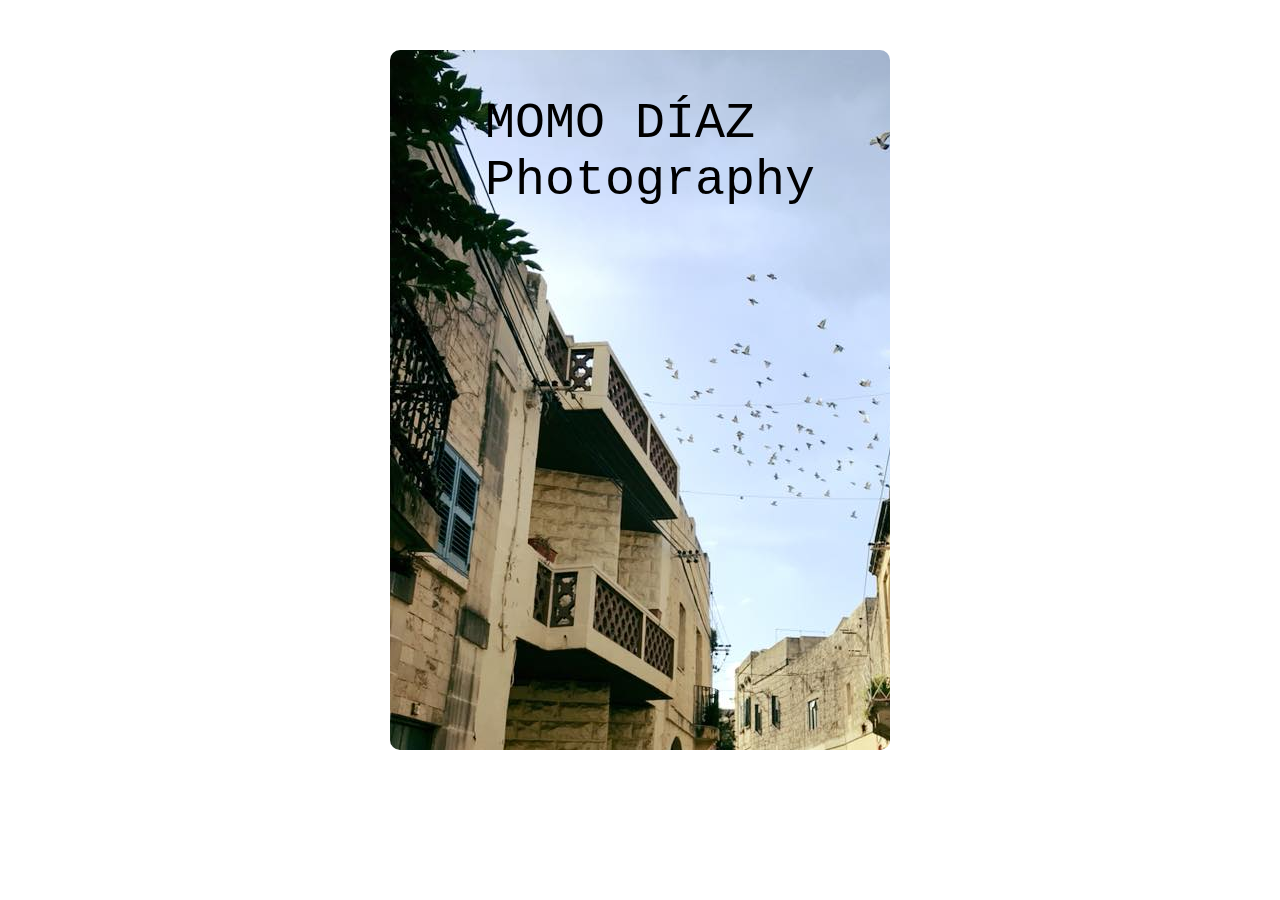
==== index.html @ ed0d8618 "momodiaz first try" ====
<!DOCTYPE html>
<html>
<head>
    <meta http-equiv="Content-Type" content="text/html;charset=UTF-8">
    <meta name="viewport" content="width=device-width, initial-scale=1.0">
    <title>MOMÓ DIAZ</title>
    <link rel="stylesheet" href="styles.css" type="text/css">
</head>
<body>
    <div class="openingimage">
            <p class="caption">MOMO DÍAZ Photography</p>
       </div>
    
</body>
</html>
---- styles.css ----
.openingimage {
    background-image: url(street.webp);
    width: 500px;
    height: 700px;
    display: block;
    margin-left: auto;
    margin-right: auto; 
    border-radius: 10px
}
.caption {
    font-size: 50px;
    font-family: 'Courier New', Courier, monospace;
    font-style: bold;
    font-stretch: expanded;
    display: block;
    padding: 45px;
    margin-left: 10%;
    top: 80%;


       
}
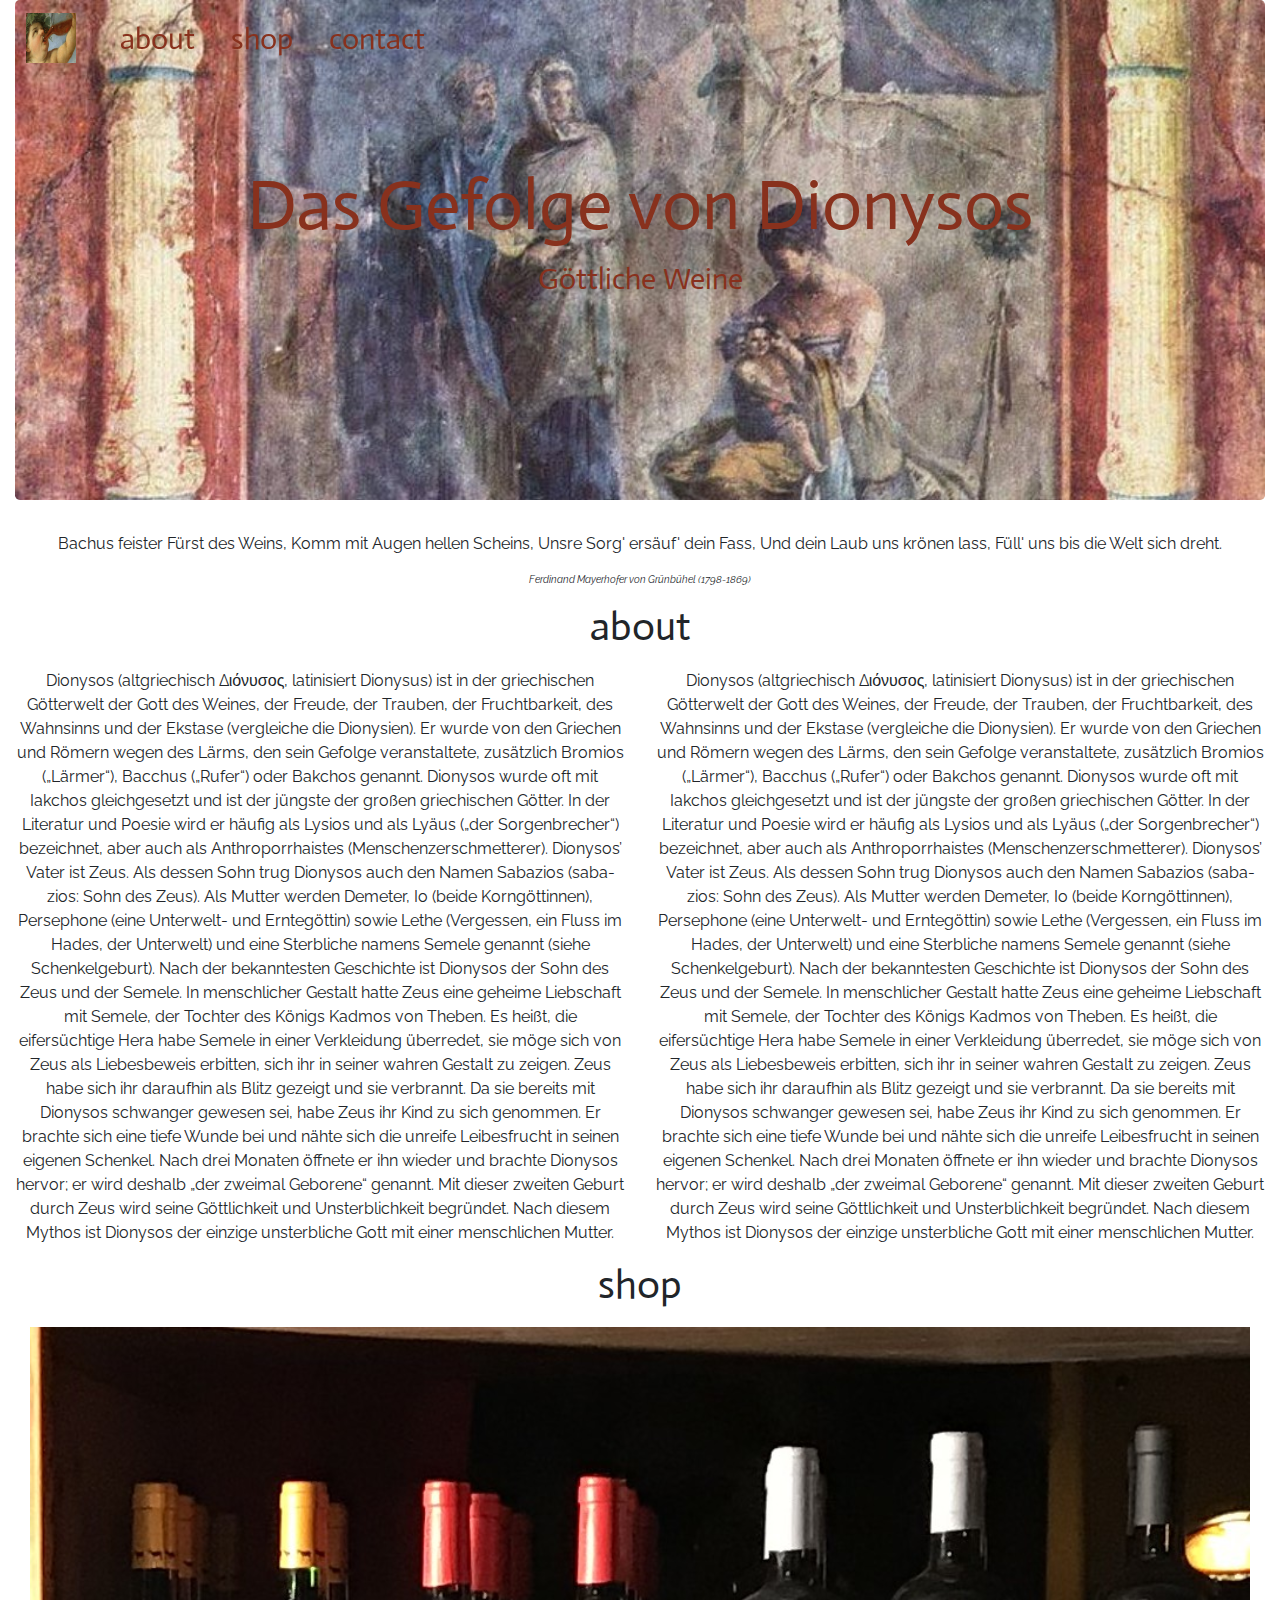
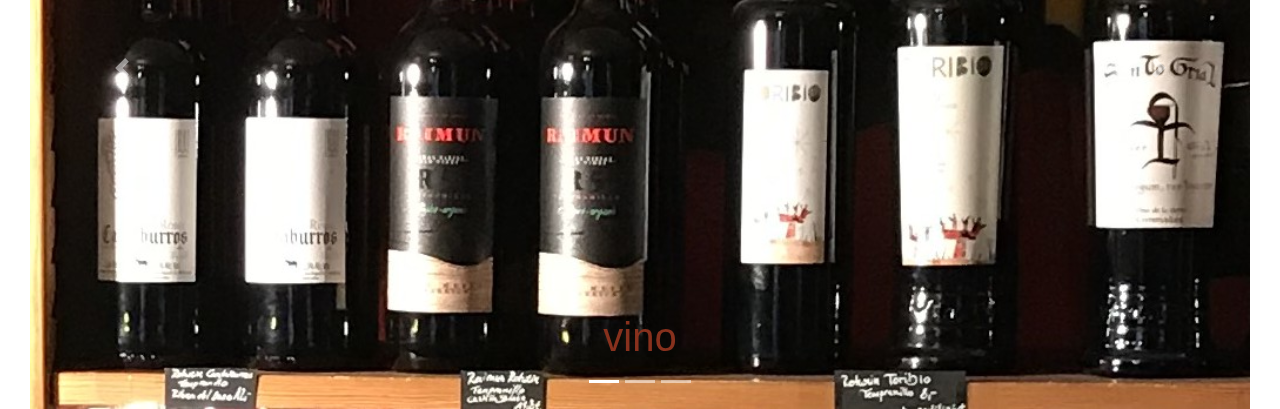
==== commit 3d002bb9: "add about and shop" ====
--- a/index.html
+++ b/index.html
@@ -1,15 +1,128 @@
-<!DOCTYPE html>
-<html>
-<head>
-    <meta http-equiv="Content-Type" content="text/html;charset=UTF-8">
-    <meta name="viewport" content="width=device-width, initial-scale=1.0">
-    <title>MOMÓ DIAZ</title>
-    <link rel="stylesheet" href="styles.css" type="text/css">
-</head>
-<body>
-    <div class="openingimage">
-            <p class="caption">MOMO DÍAZ Photography</p>
-       </div>
+<!doctype html>
+<html lang="en">
+  <head>
+    <!-- Required meta tags -->
+    <meta charset="utf-8">
+    <meta name="viewport" content="width=device-width, initial-scale=1, shrink-to-fit=no">
+
+    <!-- Bootstrap CSS -->
+    <link rel="preconnect" href="https://fonts.gstatic.com">
+    <link rel="preconnect" href="https://fonts.gstatic.com">
+    <link href="https://fonts.googleapis.com/css2?family=Actor&family=Raleway&display=swap" rel="stylesheet"> 
+    <link rel="stylesheet" href="https://maxcdn.bootstrapcdn.com/bootstrap/4.0.0/css/bootstrap.min.css" integrity="sha384-Gn5384xqQ1aoWXA+058RXPxPg6fy4IWvTNh0E263XmFcJlSAwiGgFAW/dAiS6JXm" crossorigin="anonymous">
+    <link rel="stylesheet" href="style.css" type="text/css">
+    <title>Das Gefolge von Dionysos</title>
+  </head>
+  <body>
+    <div class="container-fluid">
+      <nav class="navbar navbar-expand-sm bg-transparent navbar-light fixed-top">
+        <ul class="navbar-nav">
+          <li class="nav-item">
+            <a class="navbar-brand" href="#"><img src="images/dionysos.jpg" alt="" width="50px" height="50px"></a>
+          </li>
+          <li class="nav-item">
+            <a class="nav-link" href="#about">about</a>
+          </li>
+          <li class="nav-item">
+            <a class="nav-link" href="#shop">shop</a>
+          </li>
+          <li class="nav-item">
+            <a class="nav-link" href="#contact">contact</a>
+          </li>
+        </ul>
+      </nav>
+    </div>
+    <div class="container-fluid">
+      <div class="jumbotron ">
+          <div class="container text-center">
+        <h1>Das Gefolge von Dionysos</h1>
+        <p>Göttliche Weine</p>
+          </div>
+      </div>
+    </div>
+  </div>
+
+  <div class="container-fluid">
+    <div class="row text-center">
+        <div class="col-md-12">
+        <p>Bachus feister Fürst des Weins,
+          Komm mit Augen hellen Scheins,
+          Unsre Sorg' ersäuf' dein Fass,
+          Und dein Laub uns krönen lass,
+          Füll' uns bis die Welt sich dreht.</p>
+          <p class="Zitat">Ferdinand Mayerhofer von Grünbühel (1798-1869)</p> 
+        </div>
+        
+  <div class="container-fluid">
+    <h2 id="about">about</h2>
+    <div class="row text-center"> 
+      <div class="col-md-6">
+        <p>Dionysos (altgriechisch Διόνυσος, latinisiert Dionysus) ist in der griechischen Götterwelt der Gott des Weines, der Freude, der Trauben, der Fruchtbarkeit, des Wahnsinns und der Ekstase (vergleiche die Dionysien). Er wurde von den Griechen und Römern wegen des Lärms, den sein Gefolge veranstaltete, zusätzlich Bromios („Lärmer“), Bacchus („Rufer“) oder Bakchos genannt. Dionysos wurde oft mit Iakchos gleichgesetzt und ist der jüngste der großen griechischen Götter. In der Literatur und Poesie wird er häufig als Lysios und als Lyäus („der Sorgenbrecher“) bezeichnet, aber auch als Anthroporrhaistes (Menschenzerschmetterer). Dionysos’ Vater ist Zeus. Als dessen Sohn trug Dionysos auch den Namen Sabazios (saba-zios: Sohn des Zeus). Als Mutter werden Demeter, Io (beide Korngöttinnen), Persephone (eine Unterwelt- und Erntegöttin) sowie Lethe (Vergessen, ein Fluss im Hades, der Unterwelt) und eine Sterbliche namens Semele genannt (siehe Schenkelgeburt).
+          Nach der bekanntesten Geschichte ist Dionysos der Sohn des Zeus und der Semele. In menschlicher Gestalt hatte Zeus eine geheime Liebschaft mit Semele, der Tochter des Königs Kadmos von Theben. Es heißt, die eifersüchtige Hera habe Semele in einer Verkleidung überredet, sie möge sich von Zeus als Liebesbeweis erbitten, sich ihr in seiner wahren Gestalt zu zeigen. Zeus habe sich ihr daraufhin als Blitz gezeigt und sie verbrannt. Da sie bereits mit Dionysos schwanger gewesen sei, habe Zeus ihr Kind zu sich genommen. Er brachte sich eine tiefe Wunde bei und nähte sich die unreife Leibesfrucht in seinen eigenen Schenkel. Nach drei Monaten öffnete er ihn wieder und brachte Dionysos hervor; er wird deshalb „der zweimal Geborene“ genannt. Mit dieser zweiten Geburt durch Zeus wird seine Göttlichkeit und Unsterblichkeit begründet. Nach diesem Mythos ist Dionysos der einzige unsterbliche Gott mit einer menschlichen Mutter.
+        </p>
+      </div>
+      <div class="col-md-6">
+        <p>Dionysos (altgriechisch Διόνυσος, latinisiert Dionysus) ist in der griechischen Götterwelt der Gott des Weines, der Freude, der Trauben, der Fruchtbarkeit, des Wahnsinns und der Ekstase (vergleiche die Dionysien). Er wurde von den Griechen und Römern wegen des Lärms, den sein Gefolge veranstaltete, zusätzlich Bromios („Lärmer“), Bacchus („Rufer“) oder Bakchos genannt. Dionysos wurde oft mit Iakchos gleichgesetzt und ist der jüngste der großen griechischen Götter. In der Literatur und Poesie wird er häufig als Lysios und als Lyäus („der Sorgenbrecher“) bezeichnet, aber auch als Anthroporrhaistes (Menschenzerschmetterer). Dionysos’ Vater ist Zeus. Als dessen Sohn trug Dionysos auch den Namen Sabazios (saba-zios: Sohn des Zeus). Als Mutter werden Demeter, Io (beide Korngöttinnen), Persephone (eine Unterwelt- und Erntegöttin) sowie Lethe (Vergessen, ein Fluss im Hades, der Unterwelt) und eine Sterbliche namens Semele genannt (siehe Schenkelgeburt).
+          Nach der bekanntesten Geschichte ist Dionysos der Sohn des Zeus und der Semele. In menschlicher Gestalt hatte Zeus eine geheime Liebschaft mit Semele, der Tochter des Königs Kadmos von Theben. Es heißt, die eifersüchtige Hera habe Semele in einer Verkleidung überredet, sie möge sich von Zeus als Liebesbeweis erbitten, sich ihr in seiner wahren Gestalt zu zeigen. Zeus habe sich ihr daraufhin als Blitz gezeigt und sie verbrannt. Da sie bereits mit Dionysos schwanger gewesen sei, habe Zeus ihr Kind zu sich genommen. Er brachte sich eine tiefe Wunde bei und nähte sich die unreife Leibesfrucht in seinen eigenen Schenkel. Nach drei Monaten öffnete er ihn wieder und brachte Dionysos hervor; er wird deshalb „der zweimal Geborene“ genannt. Mit dieser zweiten Geburt durch Zeus wird seine Göttlichkeit und Unsterblichkeit begründet. Nach diesem Mythos ist Dionysos der einzige unsterbliche Gott mit einer menschlichen Mutter.
+        </p> 
+      </div>
+     </div>
+    </div>
+  </div>
+      
+  <div class="container-fluid">
+    <h2 id="shop" class="text-center">shop</h2>
+    <div id="demo" class="carousel slide text-center" data-ride="carousel">
+
+      <!-- Indicators -->
+      <ul class="carousel-indicators">
+        <li data-target="#demo" data-slide-to="0" class="active"></li>
+        <li data-target="#demo" data-slide-to="1"></li>
+        <li data-target="#demo" data-slide-to="2"></li>
+      </ul>
     
-</body>
+      <!-- The slideshow -->
+      <div class="carousel-inner">
+        <div class="carousel-item active">
+          <img src="images/vino.jpeg" alt="Wein">
+          <div class="carousel-caption">
+            <h3>vino</h3>
+          </div>
+        </div>
+        <div class="carousel-item">
+          <img src="images/jamonyqueso.jpeg" alt="Schinken und Kaese">
+          <div class="carousel-caption">
+            <h3>jamón y queso</h3>
+          </div>
+        </div>
+        <div class="carousel-item">
+          <img src="images/cake.jpeg" alt="cake">
+          <div class="carousel-caption">
+            <h3>cake</h3>
+          </div>
+        </div>
+      </div>
+    
+      <!-- Left and right controls -->
+      <a class="carousel-control-prev" href="#demo" data-slide="prev">
+        <span class="carousel-control-prev-icon"></span>
+      </a>
+      <a class="carousel-control-next" href="#demo" data-slide="next">
+        <span class="carousel-control-next-icon"></span>
+      </a>
+    
+    </div>
+
+
+    
+
+
+    
+
+    <!-- Optional JavaScript -->
+    <!-- jQuery first, then Popper.js, then Bootstrap JS -->
+    <script src="https://code.jquery.com/jquery-3.2.1.slim.min.js" integrity="sha384-KJ3o2DKtIkvYIK3UENzmM7KCkRr/rE9/Qpg6aAZGJwFDMVNA/GpGFF93hXpG5KkN" crossorigin="anonymous"></script>
+    <script src="https://cdnjs.cloudflare.com/ajax/libs/popper.js/1.12.9/umd/popper.min.js" integrity="sha384-ApNbgh9B+Y1QKtv3Rn7W3mgPxhU9K/ScQsAP7hUibX39j7fakFPskvXusvfa0b4Q" crossorigin="anonymous"></script>
+    <script src="https://maxcdn.bootstrapcdn.com/bootstrap/4.0.0/js/bootstrap.min.js" integrity="sha384-JZR6Spejh4U02d8jOt6vLEHfe/JQGiRRSQQxSfFWpi1MquVdAyjUar5+76PVCmYl" crossorigin="anonymous"></script>
+  </body>
 </html>--- a/style.css
+++ b/style.css
@@ -0,0 +1,62 @@
+.jumbotron {
+    background-image: url(images/saulen1200px.jpeg);
+    background-size: cover;
+    height: 500px
+    
+
+}
+h1 {
+    font-family: 'Actor', sans-serif;
+    font-size: 70px;
+    color: #88311d;
+    padding-top: 100px;
+    
+}
+.jumbotron p {
+    font-family: 'Actor', sans-serif;
+    font-size: 30px;
+    color: #88311d;
+    
+    
+    
+}
+.navbar-nav {
+    font-family: 'Actor', sans-serif; 
+}
+
+h2 {
+    font-size: 40px;
+    font-family: 'Actor', sans-serif;
+    padding-bottom: 10px;
+}
+p {
+    font-family: 'Raleway', sans-serif;
+}
+
+.Zitat {
+    font-size: 10px;
+    font-style: italic;
+}
+#about {
+    text-align: center;
+}
+.navbar.navbar-expand-sm.bg-transparent.navbar-light.fixed-top li a {
+    color: #88311d;
+}
+li {
+    margin-left: 10px;
+    margin-right: 10px;
+    font-size: 30px;
+}
+h3 {
+    font-size: 40px;
+    color: #88311d;
+}
+.carousel-inner img {
+    width: 100%;
+    height: 100%;
+    
+
+
+font-family: 'Actor', sans-serif;
+font-family: 'Raleway', sans-serif;
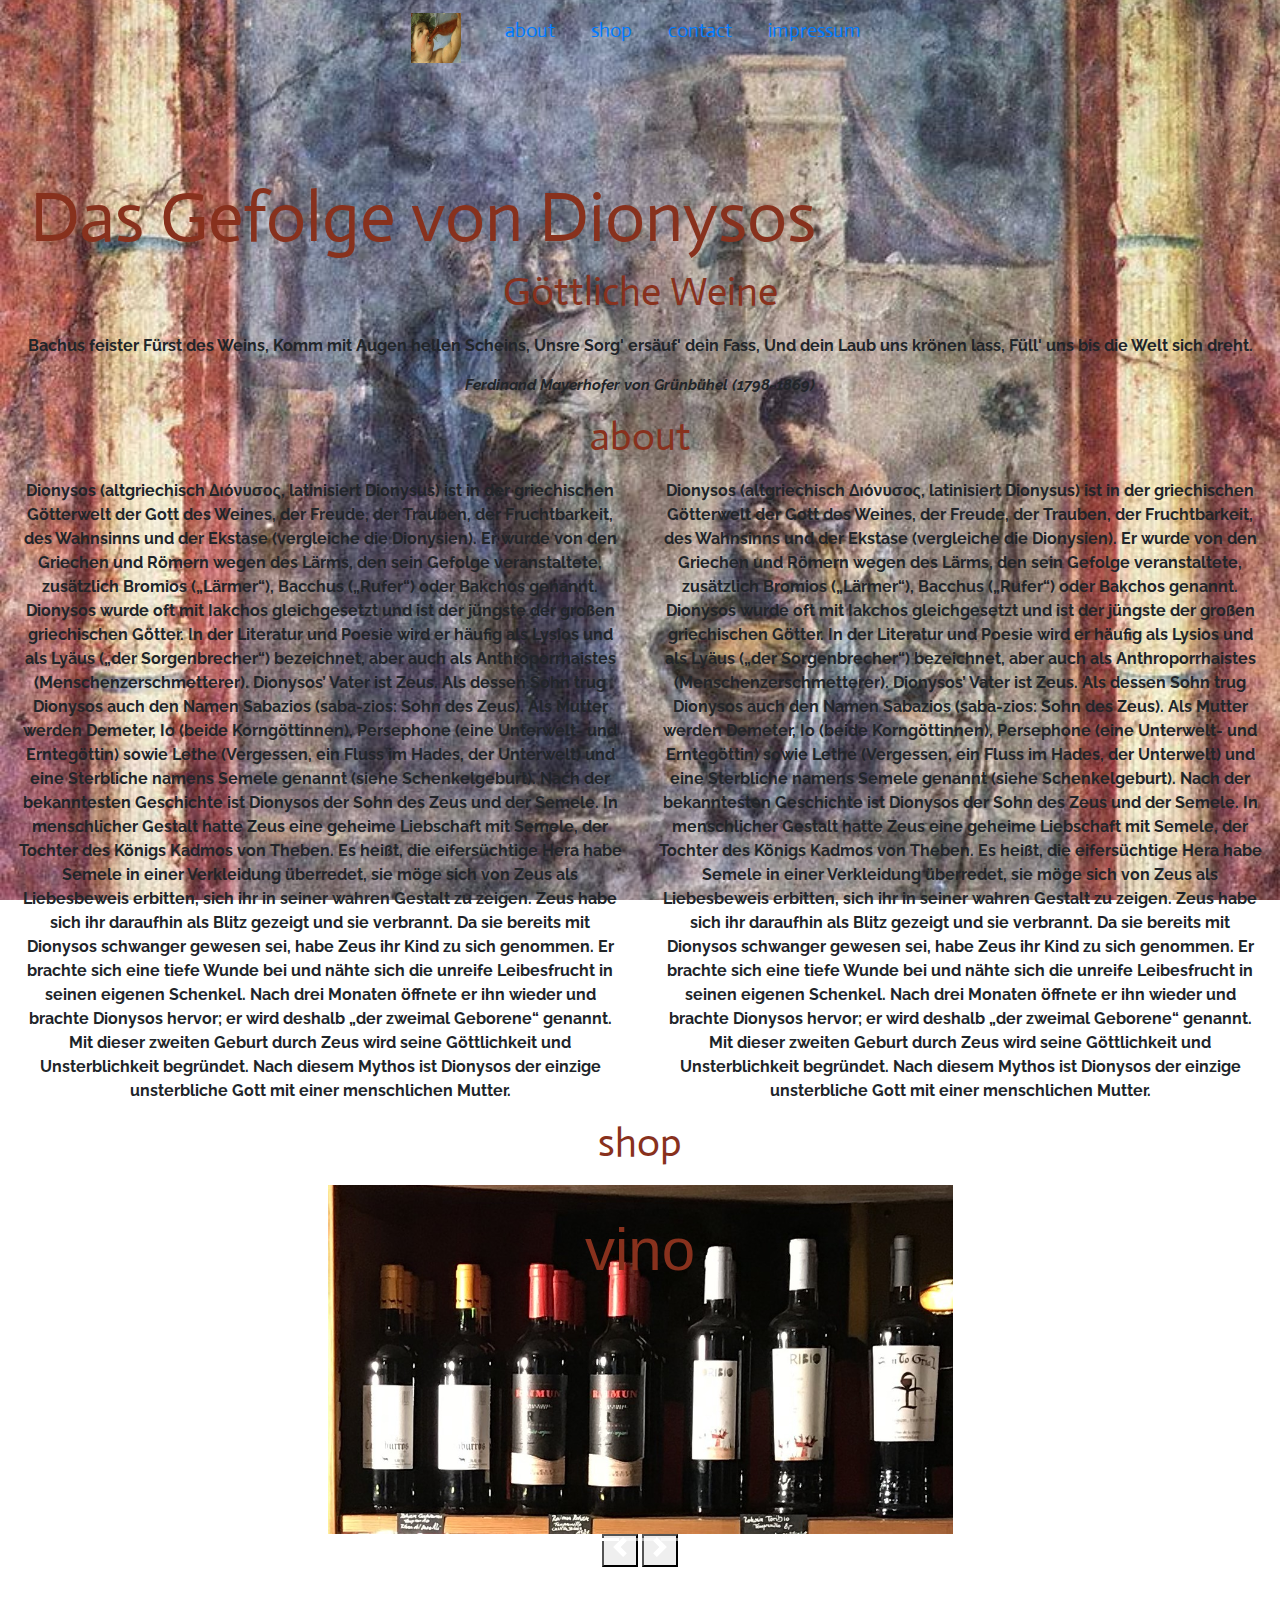
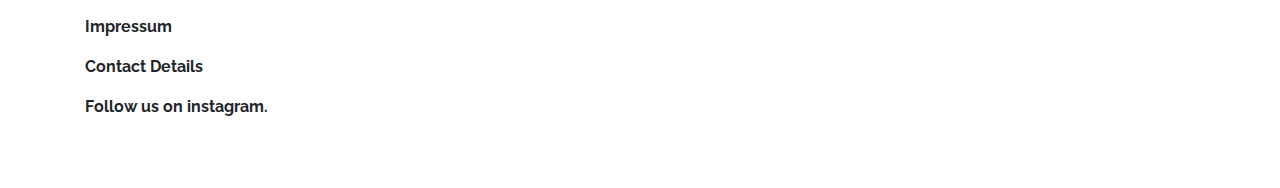
==== commit 6f543de1: "arrow not visible" ====
--- a/index.html
+++ b/index.html
@@ -14,35 +14,36 @@
     <title>Das Gefolge von Dionysos</title>
   </head>
   <body>
-    <div class="container-fluid">
-      <nav class="navbar navbar-expand-sm bg-transparent navbar-light fixed-top">
-        <ul class="navbar-nav">
-          <li class="nav-item">
-            <a class="navbar-brand" href="#"><img src="images/dionysos.jpg" alt="" width="50px" height="50px"></a>
-          </li>
-          <li class="nav-item">
-            <a class="nav-link" href="#about">about</a>
-          </li>
-          <li class="nav-item">
-            <a class="nav-link" href="#shop">shop</a>
-          </li>
-          <li class="nav-item">
-            <a class="nav-link" href="#contact">contact</a>
-          </li>
-        </ul>
-      </nav>
-    </div>
-    <div class="container-fluid">
-      <div class="jumbotron ">
-          <div class="container text-center">
-        <h1>Das Gefolge von Dionysos</h1>
-        <p>Göttliche Weine</p>
-          </div>
-      </div>
-    </div>
+  <div class="container-fluid">
+    <nav class="navbar navbar-expand-lg justify-content-center">
+      <ul class="navbar-nav">
+        <li class="nav-item">
+          <a class="navbar-brand" href="#"><img src="images/dionysos.jpg" alt="" width="50px" height="50px"></a>
+        </li>
+        <li class="nav-item">
+          <a class="nav-link" href="#about">about</a>
+        </li>
+        <li class="nav-item">
+          <a class="nav-link" href="#shop">shop</a>
+        </li>
+        <li class="nav-item">
+          <a class="nav-link" href="#contact">contact</a>
+        </li>
+        <li class="nav-item">
+          <a class="nav-link" href="#impressum">impressum</a>
+        </li>
+      </ul>
+    </nav>
   </div>
 
-  <div class="container-fluid">
+
+ <div class="container-fluid">
+    <div class="container-fluid">
+        <h1>Das Gefolge von Dionysos</h1>
+        <h2>Göttliche Weine</h2>
+    </div>
+
+  <div>
     <div class="row text-center">
         <div class="col-md-12">
         <p>Bachus feister Fürst des Weins,
@@ -52,8 +53,10 @@
           Füll' uns bis die Welt sich dreht.</p>
           <p class="Zitat">Ferdinand Mayerhofer von Grünbühel (1798-1869)</p> 
         </div>
+    </div>
+  </div>  
         
-  <div class="container-fluid">
+  <div class="abouttxt">
     <h2 id="about">about</h2>
     <div class="row text-center"> 
       <div class="col-md-6">
@@ -72,13 +75,13 @@
       
   <div class="container-fluid">
     <h2 id="shop" class="text-center">shop</h2>
-    <div id="demo" class="carousel slide text-center" data-ride="carousel">
+    <div id="shopslides" class="carousel slide text-center" data-ride="carousel">
 
       <!-- Indicators -->
       <ul class="carousel-indicators">
-        <li data-target="#demo" data-slide-to="0" class="active"></li>
-        <li data-target="#demo" data-slide-to="1"></li>
-        <li data-target="#demo" data-slide-to="2"></li>
+        <li data-target="#shopslides" data-slide-to="0" class="active"></li>
+        <li data-target="#shopslides" data-slide-to="1"></li>
+        <li data-target="#shopslides" data-slide-to="2"></li>
       </ul>
     
       <!-- The slideshow -->
@@ -102,16 +105,30 @@
           </div>
         </div>
       </div>
+      
+      <!-- Left and right controls -->
+      <button class="left carousel-control" role="button" href="#shopslides" data-slide="prev">
+        <span class="glyphicon glyphicon-chevron-left" aria-hidden="true"></span> 
+        <span class="carousel-control-prev-icon"></span>
+        <span class="sr-only">Previous</span>
+      </button>
+      <button class="right carousel-control" href="#shopslides" data-slide="next">
+        <span class="glyphicon glyphicon-chevron-right" aria-hidden="true"></span>
+        <span class="carousel-control-next-icon"></span>
+      </button>
+    </div>
+  </div>
+
+      <footer>
+        <div class="container mt-5 mb-5" id="impressum">
+            <p>Impressum</p>
+            <p>Contact Details</p>
+            <p>Follow us on instagram.</p>
+        </div>
+      </footer>
     
-      <!-- Left and right controls -->
-      <a class="carousel-control-prev" href="#demo" data-slide="prev">
-        <span class="carousel-control-prev-icon"></span>
-      </a>
-      <a class="carousel-control-next" href="#demo" data-slide="next">
-        <span class="carousel-control-next-icon"></span>
-      </a>
     
-    </div>
+  
 
 
     
--- a/style.css
+++ b/style.css
@@ -1,25 +1,22 @@
-.jumbotron {
-    background-image: url(images/saulen1200px.jpeg);
-    background-size: cover;
-    height: 500px
+
     
 
+body {
+    background-image: url(images/IMG_9317.jpeg);
+    background-position: center;
+    background-size: cover;
+    background-attachment: fixed;
 }
+
+
+
 h1 {
     font-family: 'Actor', sans-serif;
     font-size: 70px;
     color: #88311d;
-    padding-top: 100px;
-    
+    padding-top: 100px;  
 }
-.jumbotron p {
-    font-family: 'Actor', sans-serif;
-    font-size: 30px;
-    color: #88311d;
-    
-    
-    
-}
+
 .navbar-nav {
     font-family: 'Actor', sans-serif; 
 }
@@ -28,34 +25,55 @@
     font-size: 40px;
     font-family: 'Actor', sans-serif;
     padding-bottom: 10px;
+    text-align: center;
+    color: #88311d;
 }
 p {
     font-family: 'Raleway', sans-serif;
+    font-weight: bold;
 }
 
 .Zitat {
-    font-size: 10px;
+    font-size: 15px;
     font-style: italic;
 }
 #about {
     text-align: center;
 }
-.navbar.navbar-expand-sm.bg-transparent.navbar-light.fixed-top li a {
+.navbar.navbar-expand-md.bg-transparent.navbar-light.fixed-top li a {
     color: #88311d;
 }
 li {
     margin-left: 10px;
     margin-right: 10px;
-    font-size: 30px;
+    font-size: 20px;
 }
-h3 {
-    font-size: 40px;
+.mynav a:hover {
+    border-bottom: 2px solid;
     color: #88311d;
 }
+.active a {
+    border-bottom: 2px solid;
+}
+
+h3 {
+    font-size: 60px;
+    color: #88311d;
+    text-align: center;
+    padding-bottom: 200px;
+}
 .carousel-inner img {
-    width: 100%;
-    height: 100%;
-    
+    width: 50%;
+    height: 50%;
+}
+#impressum {
+    font-size: 16px;
+    padding-bottom: 5px;
+}
+.footer {
+    margin-top: 10px;
+    background-color: green;
+}
 
 
 font-family: 'Actor', sans-serif;
